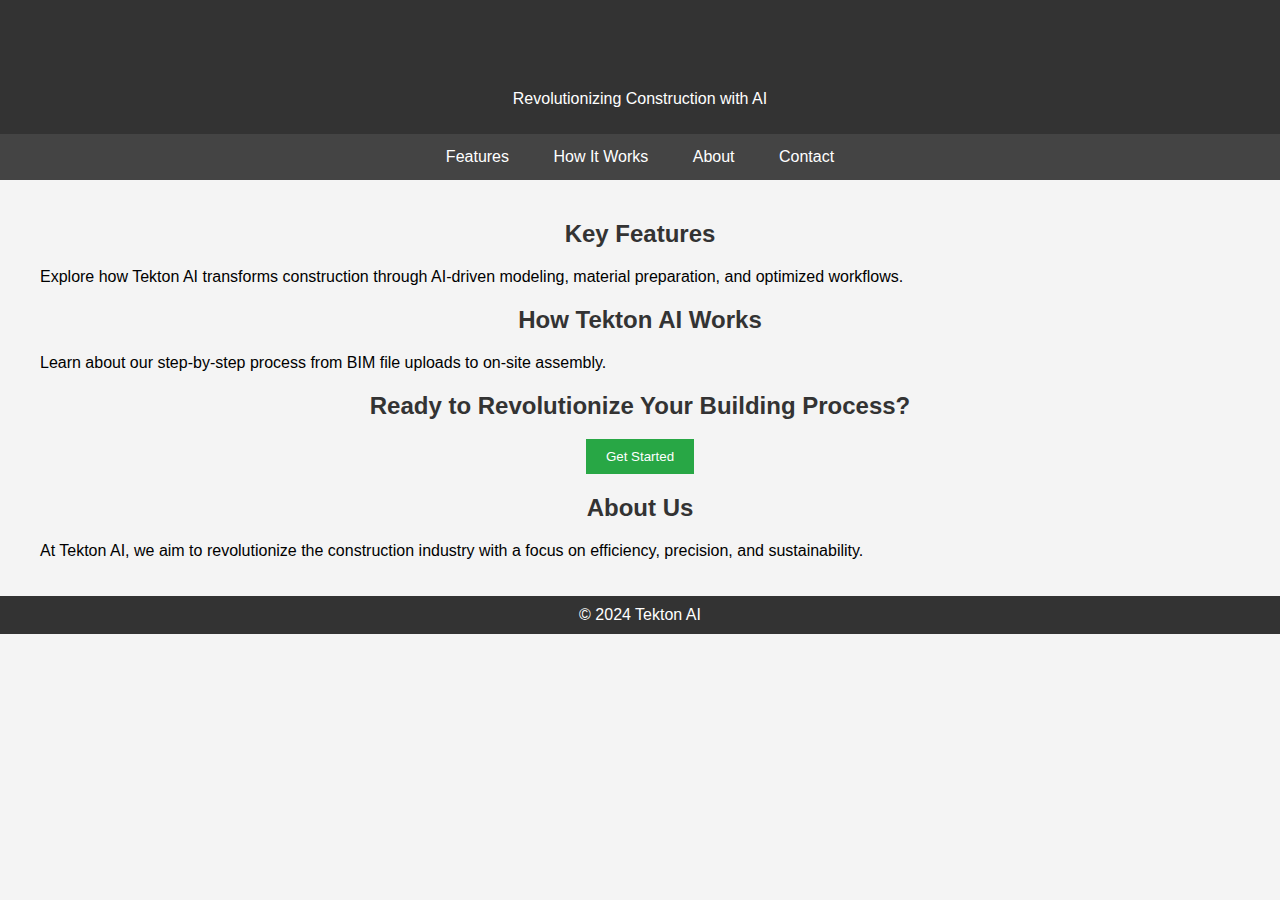
==== index.html @ 349b8a05 "Create index.html" ====
<!DOCTYPE html>
<html lang="en">
<head>
  <meta charset="UTF-8">
  <meta name="viewport" content="width=device-width, initial-scale=1.0">
  <title>Tekton AI - Revolutionizing Construction</title>
  <style>
    body {
      font-family: Arial, sans-serif;
      margin: 0;
      padding: 0;
      background-color: #f4f4f4;
    }
    header, footer {
      background-color: #333;
      color: white;
      text-align: center;
      padding: 10px 0;
    }
    nav {
      margin: 0;
      padding: 0;
      text-align: center;
      background-color: #444;
    }
    nav a {
      color: white;
      padding: 14px 20px;
      display: inline-block;
      text-decoration: none;
    }
    nav a:hover {
      background-color: #333;
    }
    .container {
      max-width: 1200px;
      margin: 0 auto;
      padding: 20px;
    }
    h1, h2 {
      text-align: center;
      color: #333;
    }
    .cta {
      text-align: center;
      margin: 20px 0;
    }
    .cta button {
      padding: 10px 20px;
      background-color: #28a745;
      color: white;
      border: none;
      cursor: pointer;
    }
    .cta button:hover {
      background-color: #218838;
    }
    footer p {
      margin: 0;
    }
  </style>
</head>
<body>

<header>
  <h1>Tekton AI</h1>
  <p>Revolutionizing Construction with AI</p>
</header>

<nav>
  <a href="#features">Features</a>
  <a href="#how-it-works">How It Works</a>
  <a href="#about">About</a>
  <a href="#contact">Contact</a>
</nav>

<div class="container">
  <section id="features">
    <h2>Key Features</h2>
    <p>Explore how Tekton AI transforms construction through AI-driven modeling, material preparation, and optimized workflows.</p>
    <!-- Add detailed feature descriptions -->
  </section>

  <section id="how-it-works">
    <h2>How Tekton AI Works</h2>
    <p>Learn about our step-by-step process from BIM file uploads to on-site assembly.</p>
    <!-- Add process details -->
  </section>

  <section class="cta">
    <h2>Ready to Revolutionize Your Building Process?</h2>
    <button>Get Started</button>
  </section>

  <section id="about">
    <h2>About Us</h2>
    <p>At Tekton AI, we aim to revolutionize the construction industry with a focus on efficiency, precision, and sustainability.</p>
  </section>
</div>

<footer>
  <p>&copy; 2024 Tekton AI</p>
</footer>

</body>
</html>
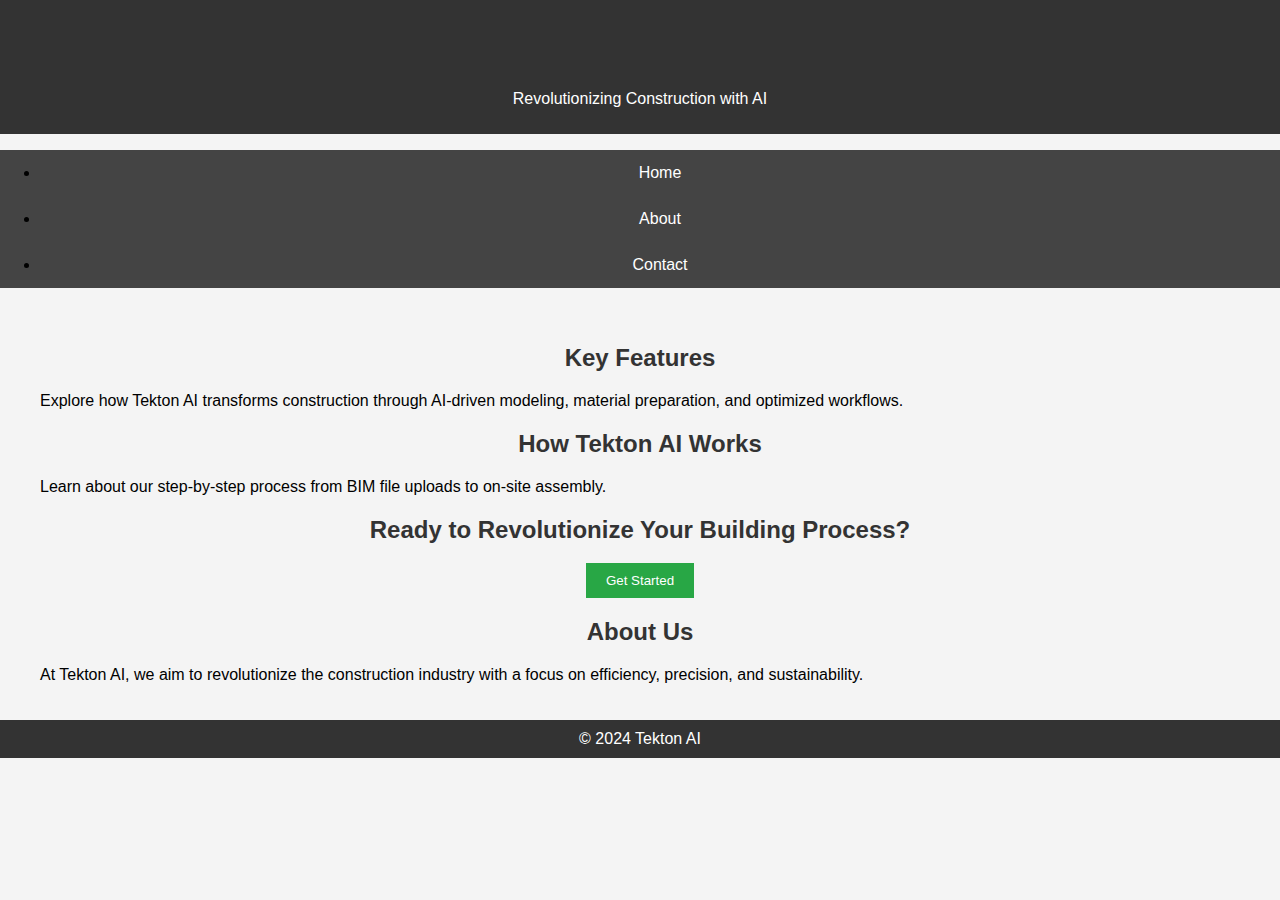
==== commit 9c929b17: "Pages added" ====
--- a/index.html
+++ b/index.html
@@ -68,10 +68,11 @@
 </header>
 
 <nav>
-  <a href="#features">Features</a>
-  <a href="#how-it-works">How It Works</a>
-  <a href="#about">About</a>
-  <a href="#contact">Contact</a>
+  <ul>
+    <li><a href="index.html">Home</a></li>
+    <li><a href="about.html">About</a></li>
+    <li><a href="contact.html">Contact</a></li>
+  </ul>
 </nav>
 
 <div class="container">
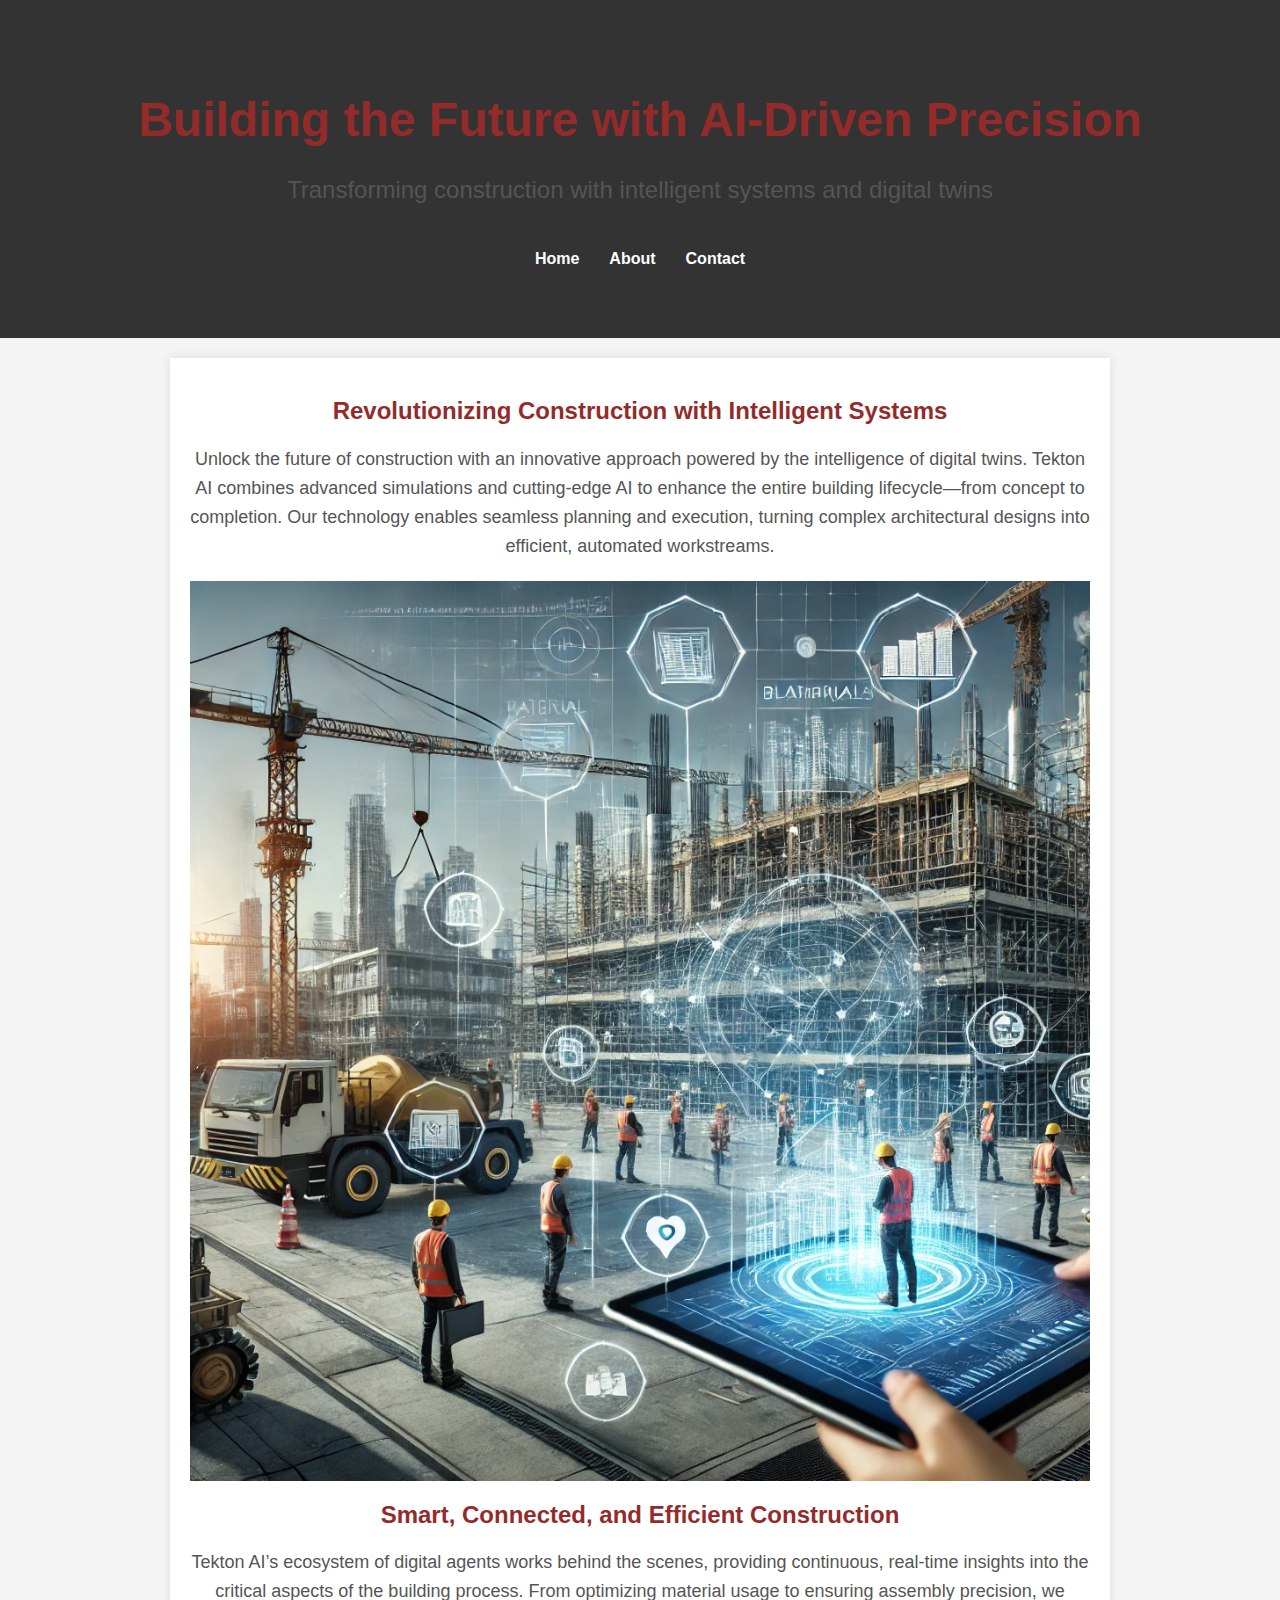
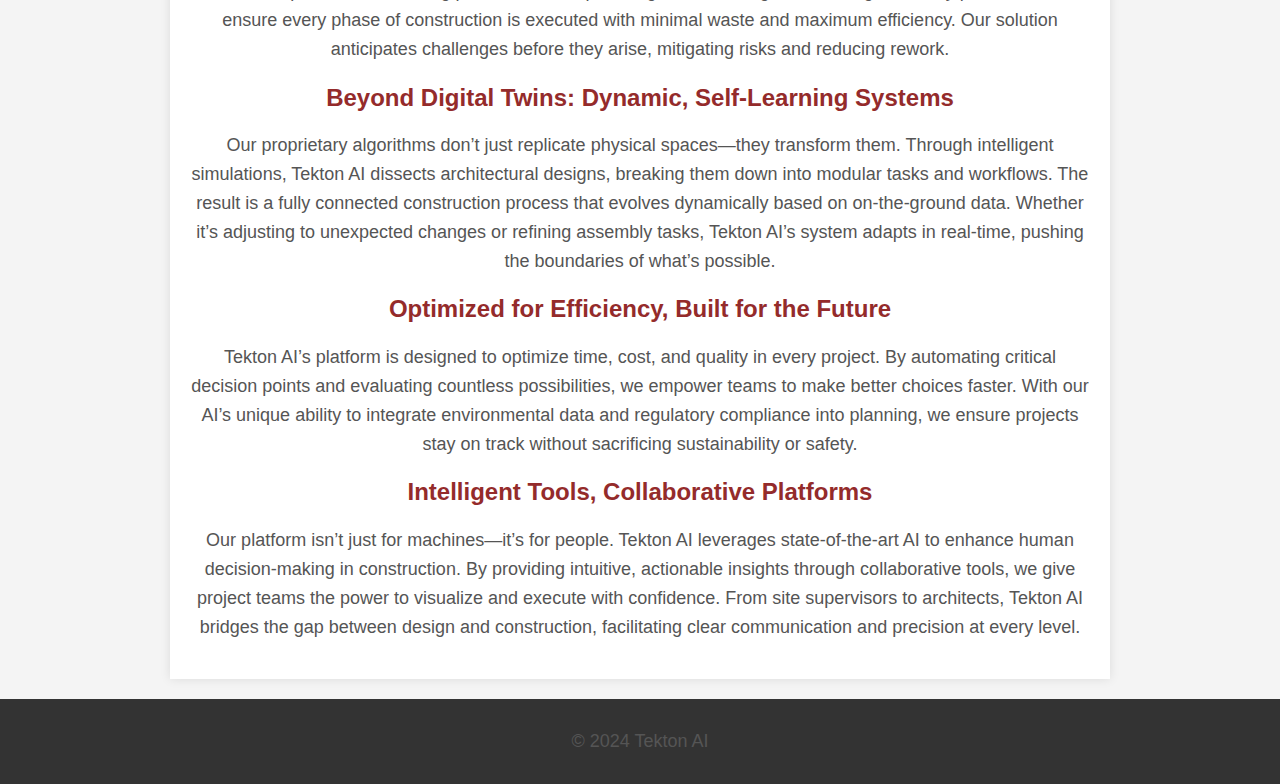
==== commit cb71e444: "mvp1" ====
--- a/index.html
+++ b/index.html
@@ -4,104 +4,82 @@
   <meta charset="UTF-8">
   <meta name="viewport" content="width=device-width, initial-scale=1.0">
   <title>Tekton AI - Revolutionizing Construction</title>
+  <link rel="stylesheet" href="styles.css">
   <style>
-    body {
-      font-family: Arial, sans-serif;
-      margin: 0;
-      padding: 0;
-      background-color: #f4f4f4;
-    }
-    header, footer {
+    .banner {
       background-color: #333;
       color: white;
       text-align: center;
-      padding: 10px 0;
+      padding: 60px 20px;
     }
-    nav {
-      margin: 0;
-      padding: 0;
-      text-align: center;
-      background-color: #444;
+
+    .banner h1 {
+      font-size: 48px;
+      margin-bottom: 20px;
     }
-    nav a {
-      color: white;
-      padding: 14px 20px;
-      display: inline-block;
-      text-decoration: none;
+
+    .banner p {
+      font-size: 24px;
+      margin-bottom: 30px;
     }
-    nav a:hover {
-      background-color: #333;
-    }
-    .container {
-      max-width: 1200px;
-      margin: 0 auto;
-      padding: 20px;
-    }
-    h1, h2 {
-      text-align: center;
-      color: #333;
-    }
-    .cta {
-      text-align: center;
-      margin: 20px 0;
-    }
-    .cta button {
-      padding: 10px 20px;
+
+    .banner button {
+      padding: 15px 30px;
+      font-size: 18px;
       background-color: #28a745;
       color: white;
       border: none;
       cursor: pointer;
     }
-    .cta button:hover {
+
+    .banner button:hover {
       background-color: #218838;
-    }
-    footer p {
-      margin: 0;
     }
   </style>
 </head>
 <body>
+  <header class="banner">
+    <h1>Building the Future with AI-Driven Precision</h1>
+    <p>Transforming construction with intelligent systems and digital twins</p>
+    <nav>
+      <ul class="nav-list">
+        <li><a href="index.html">Home</a></li>
+        <li><a href="about.html">About</a></li>
+        <li><a href="contact.html">Contact</a></li>
+      </ul>
+    </nav>
+  </header>
 
-<header>
-  <h1>Tekton AI</h1>
-  <p>Revolutionizing Construction with AI</p>
-</header>
+  <main>
+    <section>
+      <h2>Revolutionizing Construction with Intelligent Systems</h2>
+      <p>Unlock the future of construction with an innovative approach powered by the intelligence of digital twins. Tekton AI combines advanced simulations and cutting-edge AI to enhance the entire building lifecycle—from concept to completion. Our technology enables seamless planning and execution, turning complex architectural designs into efficient, automated workstreams.</p>
+      <img src="images/augmented-construction.png" alt="Augmented Reality in Construction" style="max-width: 100%; height: auto; display: block; margin: 20px auto;">
+    </section>
 
-<nav>
-  <ul>
-    <li><a href="index.html">Home</a></li>
-    <li><a href="about.html">About</a></li>
-    <li><a href="contact.html">Contact</a></li>
-  </ul>
-</nav>
+    <section>
+      <h2>Smart, Connected, and Efficient Construction</h2>
+      <p>Tekton AI’s ecosystem of digital agents works behind the scenes, providing continuous, real-time insights into the critical aspects of the building process. From optimizing material usage to ensuring assembly precision, we ensure every phase of construction is executed with minimal waste and maximum efficiency. Our solution anticipates challenges before they arise, mitigating risks and reducing rework.</p>
+    </section>
 
-<div class="container">
-  <section id="features">
-    <h2>Key Features</h2>
-    <p>Explore how Tekton AI transforms construction through AI-driven modeling, material preparation, and optimized workflows.</p>
-    <!-- Add detailed feature descriptions -->
-  </section>
+    <section>
+      <h2>Beyond Digital Twins: Dynamic, Self-Learning Systems</h2>
+      <p>Our proprietary algorithms don’t just replicate physical spaces—they transform them. Through intelligent simulations, Tekton AI dissects architectural designs, breaking them down into modular tasks and workflows. The result is a fully connected construction process that evolves dynamically based on on-the-ground data. Whether it’s adjusting to unexpected changes or refining assembly tasks, Tekton AI’s system adapts in real-time, pushing the boundaries of what’s possible.</p>
+    </section>
 
-  <section id="how-it-works">
-    <h2>How Tekton AI Works</h2>
-    <p>Learn about our step-by-step process from BIM file uploads to on-site assembly.</p>
-    <!-- Add process details -->
-  </section>
+    <section>
+      <h2>Optimized for Efficiency, Built for the Future</h2>
+      <p>Tekton AI’s platform is designed to optimize time, cost, and quality in every project. By automating critical decision points and evaluating countless possibilities, we empower teams to make better choices faster. With our AI’s unique ability to integrate environmental data and regulatory compliance into planning, we ensure projects stay on track without sacrificing sustainability or safety.</p>
+    </section>
 
-  <section class="cta">
-    <h2>Ready to Revolutionize Your Building Process?</h2>
-    <button>Get Started</button>
-  </section>
+    <section>
+      <h2>Intelligent Tools, Collaborative Platforms</h2>
+      <p>Our platform isn’t just for machines—it’s for people. Tekton AI leverages state-of-the-art AI to enhance human decision-making in construction. By providing intuitive, actionable insights through collaborative tools, we give project teams the power to visualize and execute with confidence. From site supervisors to architects, Tekton AI bridges the gap between design and construction, facilitating clear communication and precision at every level.</p>
+    </section>
+  </main>
 
-  <section id="about">
-    <h2>About Us</h2>
-    <p>At Tekton AI, we aim to revolutionize the construction industry with a focus on efficiency, precision, and sustainability.</p>
-  </section>
-</div>
-
-<footer>
-  <p>&copy; 2024 Tekton AI</p>
-</footer>
-
+  <footer>
+    <p>&copy; 2024 Tekton AI</p>
+  </footer>
 </body>
 </html>
--- a/styles.css
+++ b/styles.css
@@ -0,0 +1,69 @@
+/* General Styling */
+body {
+    font-family: Arial, sans-serif;
+    margin: 0;
+    padding: 0;
+    background-color: #f4f4f4;
+  }
+  
+  header, nav, footer {
+    background-color: #333;
+    color: white;
+    padding: 10px 0;
+    text-align: center;
+  }
+  
+  /* Navigation Bar Styling */
+  .nav-list {
+    list-style-type: none;
+    margin: 0;
+    padding: 0;
+    display: flex;
+    justify-content: center;
+  }
+  
+  .nav-list li {
+    margin: 0 15px;
+  }
+  
+  .nav-list li a {
+    color: white;
+    text-decoration: none;
+    font-weight: bold;
+  }
+  
+  .nav-list li a:hover {
+    text-decoration: underline;
+  }
+  
+  /* Content Styling */
+  main {
+    max-width: 900px;
+    margin: 20px auto;
+    padding: 20px;
+    background-color: white;
+    box-shadow: 0px 0px 10px rgba(0,0,0,0.1);
+  }
+  
+  /* Footer Styling */
+  footer {
+    margin-top: 20px;
+    background-color: #333;
+    color: white;
+    text-align: center;
+    padding: 10px 0;
+  }
+  /* Text Styling */
+h1, h2 {
+  color: #942b2b;
+  text-align: center;
+}
+
+p {
+  font-size: 18px;
+  line-height: 1.6;
+  color: #555;
+  text-align: center;
+}
+
+  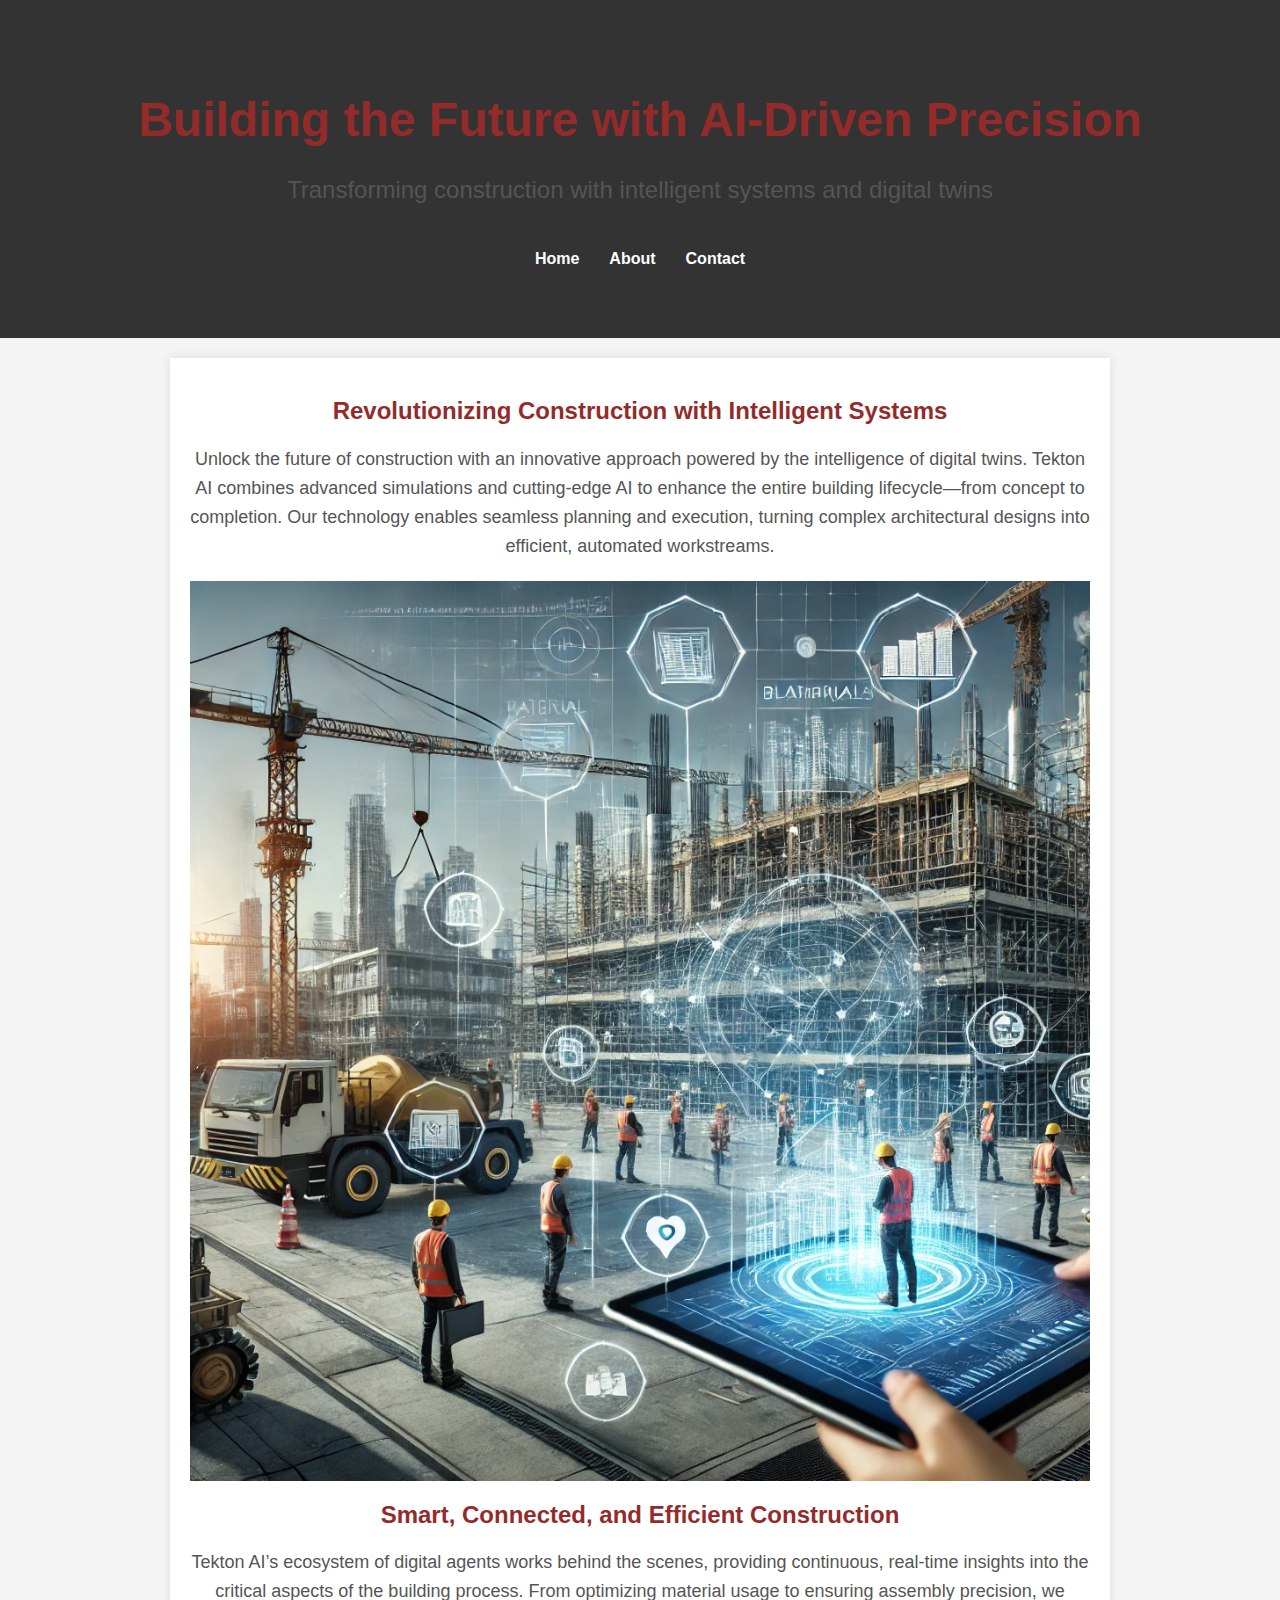
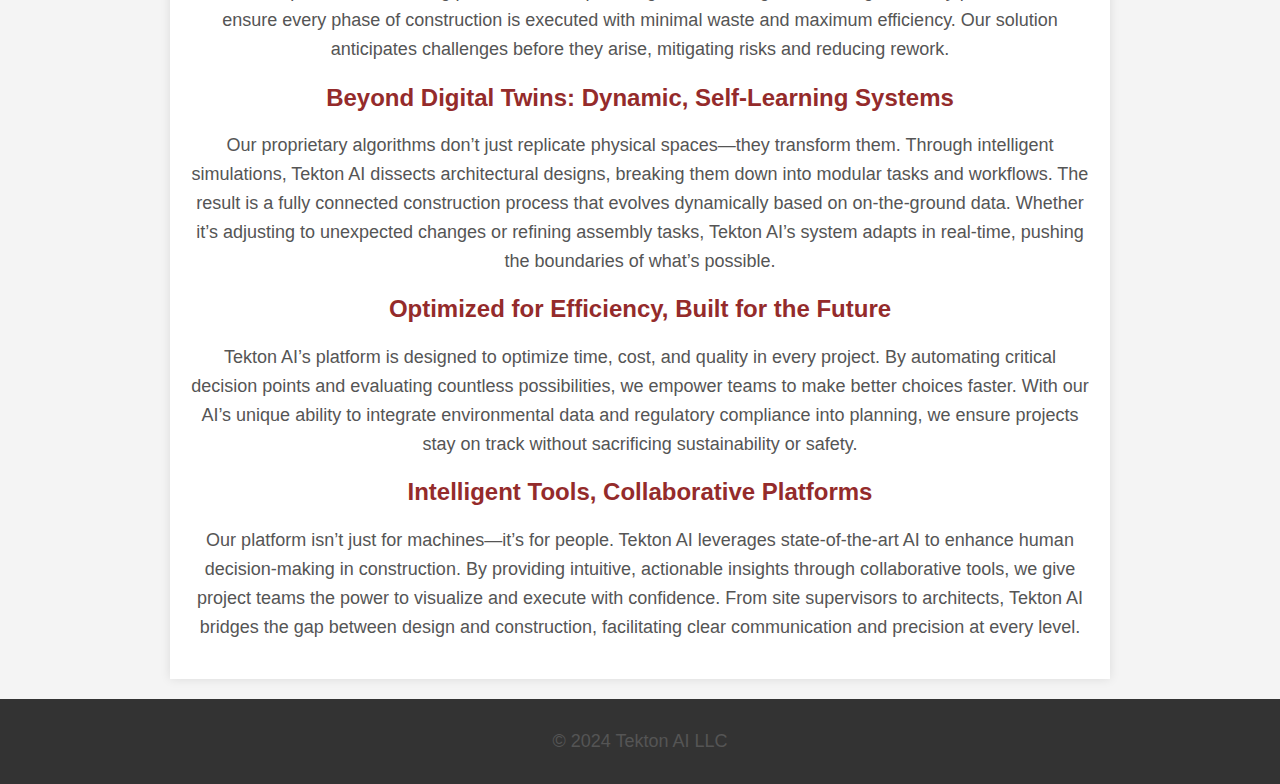
==== commit 2b83ad80: "+LLC" ====
--- a/index.html
+++ b/index.html
@@ -79,7 +79,7 @@
   </main>
 
   <footer>
-    <p>&copy; 2024 Tekton AI</p>
+    <p>&copy; 2024 Tekton AI LLC</p>
   </footer>
 </body>
 </html>
